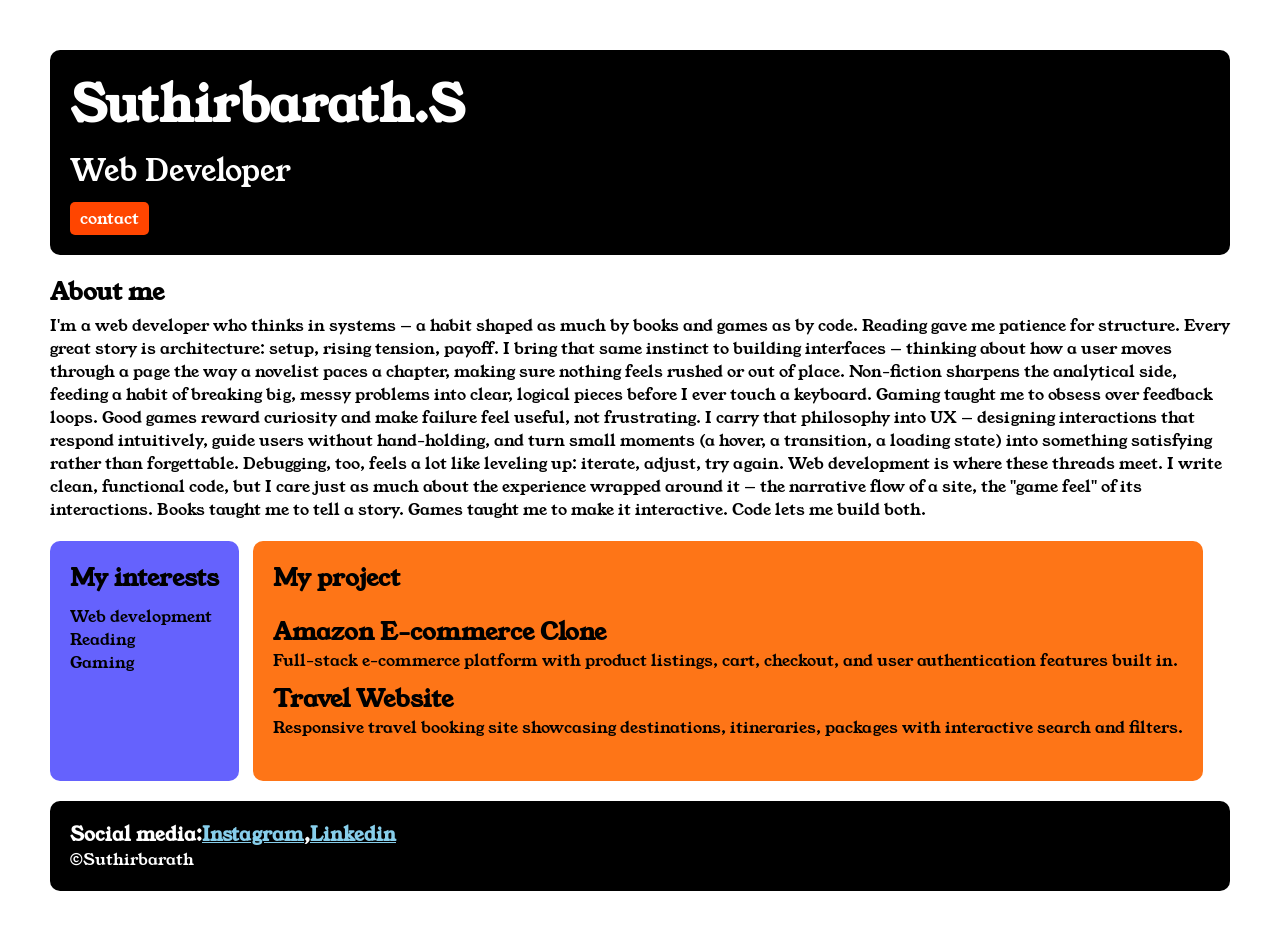
==== index.html @ 23eeea99 "Add files via upload" ====
<!DOCTYPE html>
<html lang="en">


<head>
    <meta charset="UTF-8">
    <meta name="viewport" content="width=device-width, initial-scale=1.0">
    <title>Portfolio</title>
    <link rel="preconnect" href="https://fonts.googleapis.com">
    <link rel="preconnect" href="https://fonts.gstatic.com" crossorigin>
    <link href="https://fonts.googleapis.com/css2?family=Young+Serif&display=swap" rel="stylesheet">
    <link rel="stylesheet" href="style.css">
</head>


<body>
    <div class="container">
        <div class="section-one">
            <h1 class="section-one__name">Suthirbarath.S</h1>
            <p class="section-one__role">Web Developer</p>
            <a class="section-one__contact" href="contact.html">contact</a>
        </div>

        <div class="section-two">
            <h2 class="section-two__title">About me</h2>
            <p class="section-two__desc">I'm a web developer who thinks in systems — a habit shaped as much by books and
                games as by code.

                Reading gave me patience for structure. Every great story is architecture: setup, rising tension,
                payoff. I bring that same instinct to building interfaces — thinking about how a user moves through a
                page the way a novelist paces a chapter, making sure nothing feels rushed or out of place. Non-fiction
                sharpens the analytical side, feeding a habit of breaking big, messy problems into clear, logical pieces
                before I ever touch a keyboard.

                Gaming taught me to obsess over feedback loops. Good games reward curiosity and make failure feel
                useful, not frustrating. I carry that philosophy into UX — designing interactions that respond
                intuitively, guide users without hand-holding, and turn small moments (a hover, a transition, a loading
                state) into something satisfying rather than forgettable. Debugging, too, feels a lot like leveling up:
                iterate, adjust, try again.

                Web development is where these threads meet. I write clean, functional code, but I care just as much
                about the experience wrapped around it — the narrative flow of a site, the "game feel" of its
                interactions. Books taught me to tell a story. Games taught me to make it interactive. Code lets me
                build both.</p>
        </div>

        <div class="section-three">
            <h2 class="section-three__title">My interests</h2>
            <ul type="none" class="section-three__desc">
                <li>Web development</li>
                <li>Reading</li>
                <li>Gaming</li>
            </ul>
        </div>

        <div class="section-four">
            <h2 class="section-four__title">My project</h2>
            <ul type="none" class="section-four__desc">
                <li>
                    <h2>Amazon E-commerce Clone</h2>
                </li>
                <p>Full-stack e-commerce platform with product listings, cart, checkout, and user authentication features built in.</p>
            </ul>
            <ul type="none" class="section-four__desc">
                <li>
                    <h2>Travel Website</h2>
                </li>
                <p>Responsive travel booking site showcasing destinations, itineraries, packages with interactive search and filters.</p>
            </ul>
        </div>

        <div class="section-five">
            <h3 class="section-five__title">Social media:<a href="https://www.myntra.com">Instagram</a>,<a
                    href="https://www.pedigree.in/">Linkedin</a>
            </h3>
            <p class="section-five__desc">&copy;Suthirbarath</p>
        </div>
    </div>
</body>

</html>
---- style.css ----
*{
    padding: 0;
    margin: 0;
}
body{
    font-family: "Young Serif", serif;
}
.container{
    padding: 50px;
}
.section-one{
    background-color: black;
    color: white;
    padding: 20px;
    border-radius: 10px;

}
.section-one__contact{
    background-color: orangered;
    color: white;
    border: none;
    text-decoration: none;
    padding-top: 5px;
    padding-left: 10px;
    padding-right: 10px;
    padding-bottom: 5px;
    margin-top: 10px;
    display: inline-block;
    border-radius: 5px;
}
.section-one__name{
    font-size:50px;
}
.section-one__role{
     font-size: 30px;
     margin-top: 10px;
}
.section-two,.section-three,.section-four,.section-five{
    margin-top: 20px;
}
.section-two__title{
    padding-bottom: 5px;
}
.section-three__desc{
    padding-top: 10px;
}
.section-three{
    background-color:#6562FD;
    color: black;
    display: inline-block;
    padding: 20px;
    height: 200px; 
    border-radius: 10px; 
    vertical-align: top;
}

.section-four{
    background-color: #FE7517;
    display: inline-block;
    padding: 20px;
    border-radius:10px;
    height: 200px;
    vertical-align: top;
    margin-left: 10px;
}
.section-four__title{
    padding-bottom: 10px;
}
.section-four__desc{
    padding-top: 10px;
}
.section-five{
    background-color: black;
    color: white;
    padding: 20px;
    border-radius: 10px;
    
}
.section-five__title a{
    color: skyblue;
}
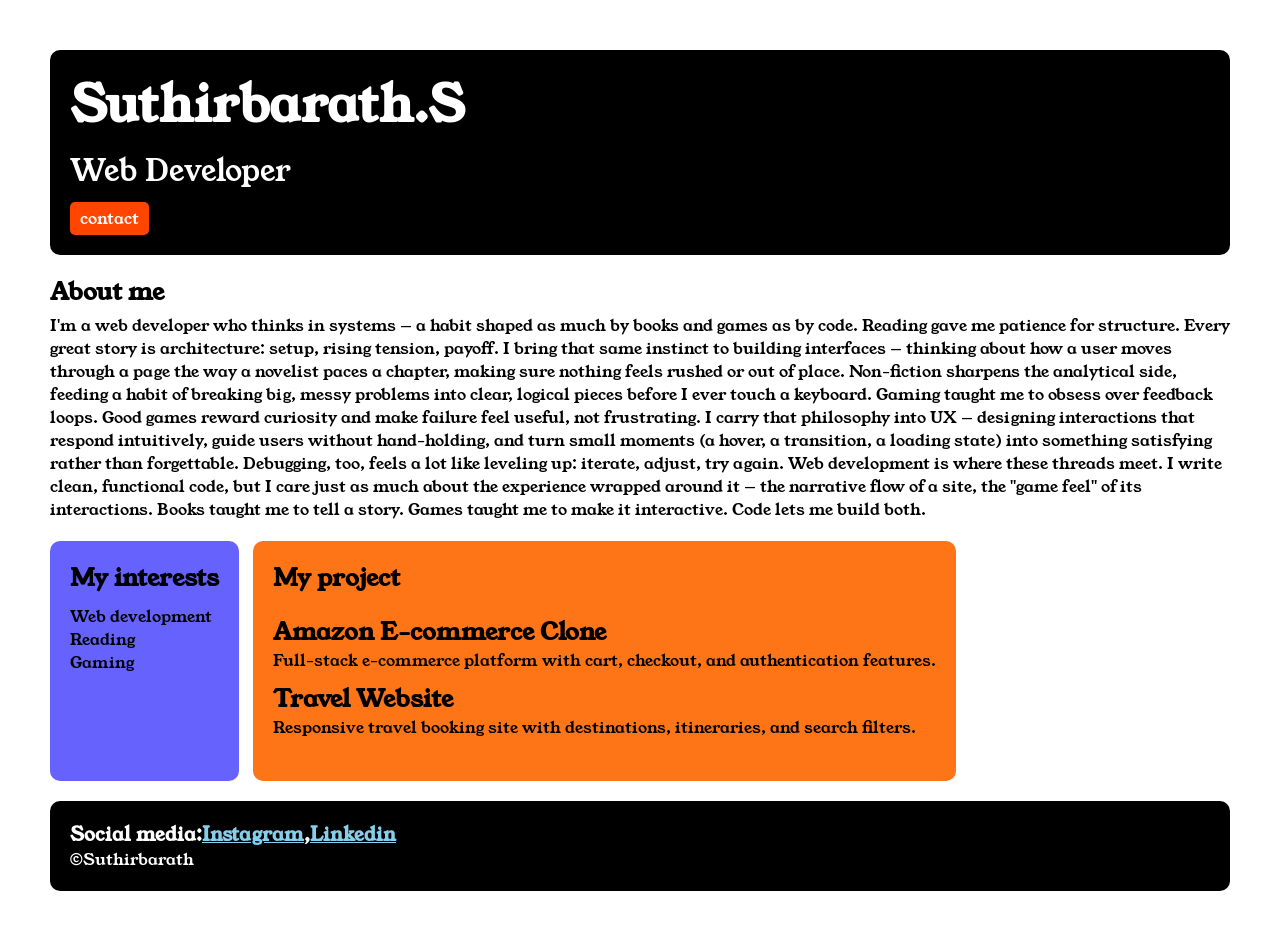
==== commit d0bf7581: "Update index.html" ====
--- a/index.html
+++ b/index.html
@@ -59,23 +59,23 @@
                 <li>
                     <h2>Amazon E-commerce Clone</h2>
                 </li>
-                <p>Full-stack e-commerce platform with product listings, cart, checkout, and user authentication features built in.</p>
+                <p>Full-stack e-commerce platform with cart, checkout, and authentication features.</p>
             </ul>
             <ul type="none" class="section-four__desc">
                 <li>
                     <h2>Travel Website</h2>
                 </li>
-                <p>Responsive travel booking site showcasing destinations, itineraries, packages with interactive search and filters.</p>
+                <p>Responsive travel booking site with destinations, itineraries, and search filters.</p>
             </ul>
         </div>
 
         <div class="section-five">
-            <h3 class="section-five__title">Social media:<a href="https://www.myntra.com">Instagram</a>,<a
-                    href="https://www.pedigree.in/">Linkedin</a>
+            <h3 class="section-five__title">Social media:<a href="https://www.instagram.com/p/Cm5w0EfL65fm3uXuqVG0sZPjNmBWHknK2QXTTA0/?stkn=MWVob29rYW9seXd3Zw==">Instagram</a>,<a
+                    href="https://www.linkedin.com/in/suthir-barath-093141378?utm_source=share_via&utm_content=profile&utm_medium=member_android">Linkedin</a>
             </h3>
             <p class="section-five__desc">&copy;Suthirbarath</p>
         </div>
     </div>
 </body>
 
-</html>+</html>
